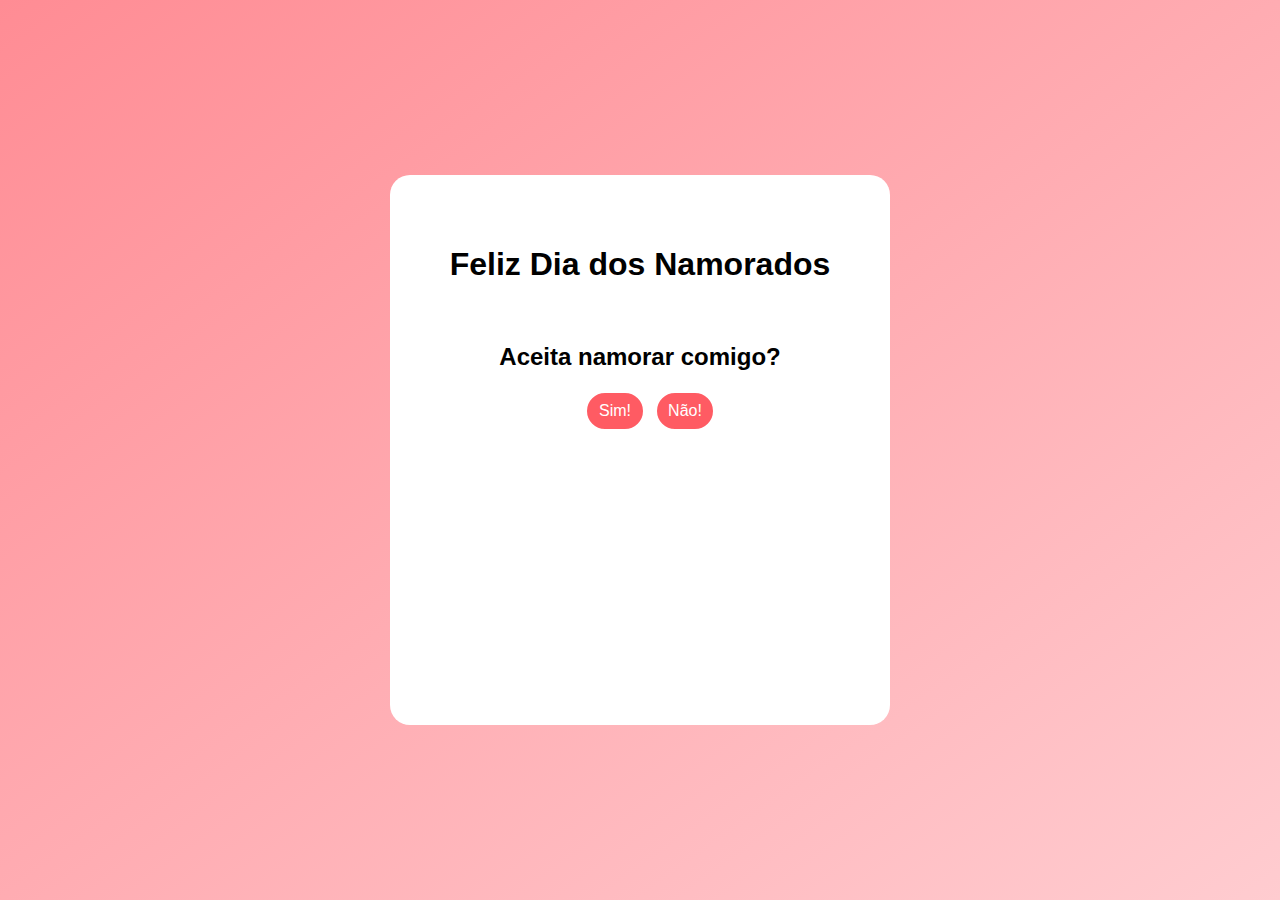
==== 16.project_valentine's_day/index.html @ c1751502 "add project valentine's day" ====
<!DOCTYPE html>
<html lang="pt-br">
<head>
    <meta charset="UTF-8">
    <meta http-equiv="X-UA-Compatible" content="IE=edge">
    <meta name="viewport" content="width=device-width, initial-scale=1.0">
    <title>Feliz Dia Dos Namorados</title>

    <!-- Estilos CSS -->
    <style>
        body {
            background: linear-gradient(to bottom right, #ff8c94, #ffccd0);
            font-family: 'Franklin Gothic Medium', 'Arial Narrow', Arial, sans-serif;
            margin: 0;
            display: flex;
            justify-content: center;
            align-items: center;
            height: 100vh;
        }

        .painel {
            margin: auto; /* Centraliza o painel horizontalmente */
            background-color: white; /* Fundo branco para o painel */
            width: 500px; /* Largura fixa do painel */
            height: 500px; /* Altura fixa do painel */
            border-radius: 20px; /* Cantos arredondados */
            text-align: center; /* Alinha o texto ao centro dentro do painel */
            padding-top: 50px; /* Espaçamento superior para o conteúdo */
            font-family: 'Franklin Gothic Medium', 'Arial Narrow', Arial, sans-serif; /* Estilos de fonte */
        }

        /* Estilo para o botão "Sim" */
        #sim {
            height: 40px;
            width: 60px;
            background-color: #ff5b63;
            border: 2px solid white;
            border-radius: 10px;
            color: white;
            margin-left: -50px; /* Posição ajustada para sobrepor outro botão */
            border-radius: 20px; /* Cantos arredondados */
            font-size: 16px; /* Tamanho da fonte */
            cursor: pointer; /* Alterando o cursor ao passar por cima */
            transition: background-color 0.3s ease; /* Transição suave de cor de fundo */
            margin-bottom: 10px; /* Espaçamento inferior para separar dos botões */
        }

        #sim:hover {
            background-color: #ff404a; /* Cor de fundo mais escura ao passar o mouse */
        }

        /* Estilo para o botão "Não" */
        #nao {
            position: absolute; /* Posicionamento absoluto para movimento livre */
            height: 40px;
            width: 60px;
            background-color: #ff5b63;
            border: 2px solid white;
            border-radius: 10px;
            color: white;
            margin-left: 10px; /* Posição inicial relativa ao seu contêiner */
            border-radius: 20px; /* Cantos arredondados */
            font-size: 16px; /* Tamanho da fonte */
            cursor: pointer; /* Alterando o cursor ao passar por cima */
            transition: background-color 0.3s ease; /* Transição suave de cor de fundo */
            margin-bottom: 10px; /* Espaçamento inferior para separar dos botões */
        }

        #nao:hover {
            background-color: #ff404a; /* Cor de fundo mais escura ao passar o mouse */
        }
    </style>

</head>
<body>

<!-- Painel de conteúdo principal -->
<div class="painel">
    <h1> Feliz Dia dos Namorados</h1> <!-- Título principal -->

    <img src="https://gifman.net/wp-content/uploads/2019/06/ursinho-fofo-apaixonado.gif" alt=""> <!-- Imagem animada em GIF -->

    <h2>Aceita namorar comigo? </h2> <!-- Pergunta principal -->

    <!-- Botão "Sim" que leva a um vídeo do YouTube -->
    <!-- <a href="https://www.youtube.com/watch?v=oRvND-r57Us"><button id="sim"> Sim! </button></a> -->

    <!-- Botão "Sim" que mostra uma mensagem de alerta -->
    <button id="sim" onclick="mensagem()"> Sim! </button>

    <!-- Botão "Não" que ativa uma função para mover aleatoriamente -->
    <button onmouseover="fuja()" id="nao"> Não! </button>

</div>

<!-- Funções em JavaScript -->
<script>
    // Função para mover o botão "Não" aleatoriamente
    function fuja() {
        var botaoNao = document.getElementById("nao");

        var larguraJanela = window.innerWidth;
        var alturaJanela = window.innerHeight;

        var maxX = larguraJanela - botaoNao.offsetWidth;
        var maxY = alturaJanela - botaoNao.offsetHeight;

        var aleatorioX = Math.floor(Math.random() * maxX);
        var aleatorioY = Math.floor(Math.random() * maxY);

        botaoNao.style.left = aleatorioX + "px";
        botaoNao.style.top = aleatorioY + "px";
    }

    // Função para exibir uma mensagem de alerta ao clicar no botão "Sim"
    function mensagem() {
        alert("Depois de todo esse tempo, você continua incrível. Me sinto muito abençoado por ter você comigo.");
    }
</script>

</body>
</html>
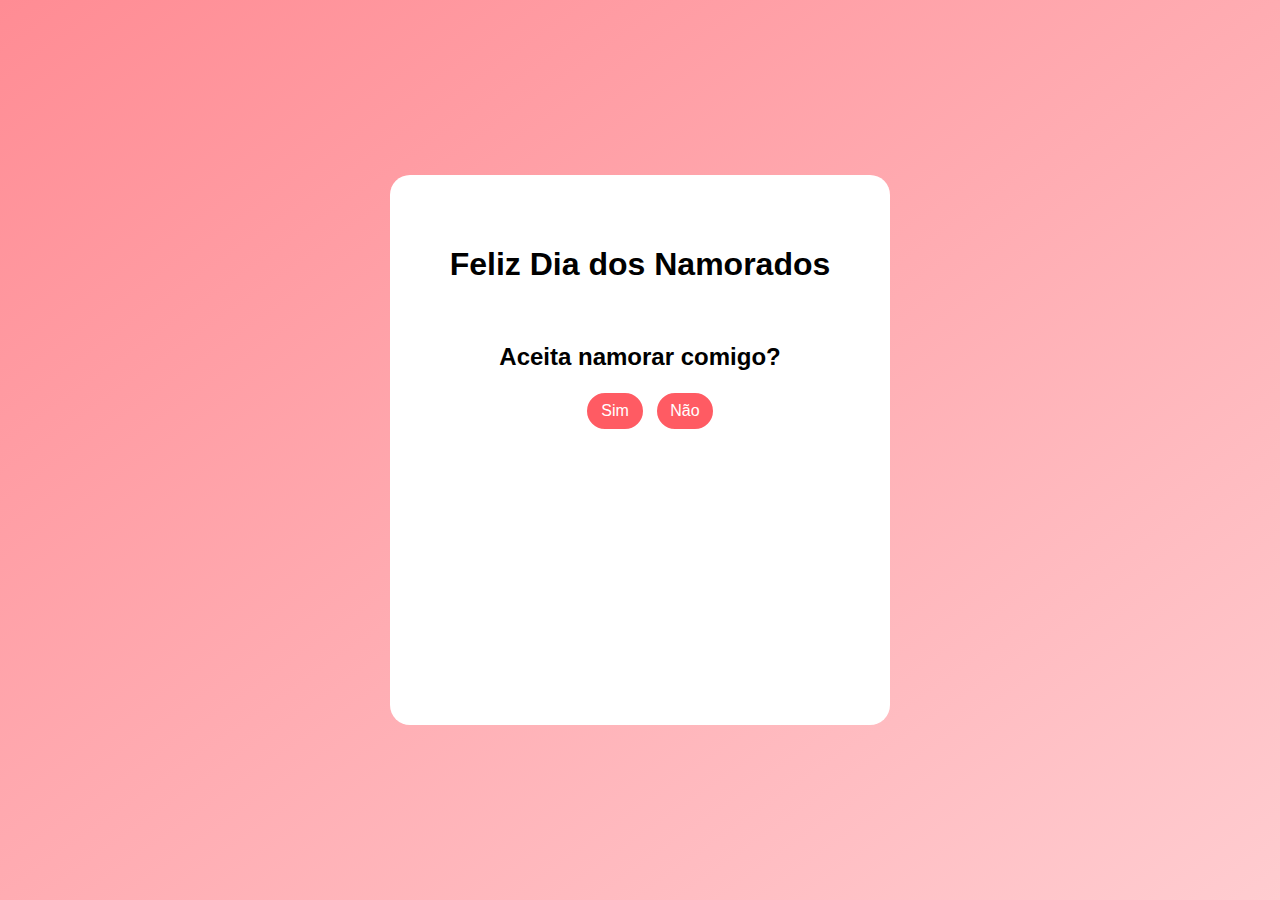
==== commit ed8c8020: "add project valentine's day" ====
--- a/16.project_valentine's_day/index.html
+++ b/16.project_valentine's_day/index.html
@@ -16,6 +16,15 @@
             justify-content: center;
             align-items: center;
             height: 100vh;
+        }
+
+        /* Adicionar estilos para telas menores */
+        @media (max-width: 600px) {
+            .painel {
+                width: 90%; /* Ajuste a largura para ocupar a largura disponível */
+                height: auto; /* Permita que a altura se ajuste ao conteúdo */
+                padding-top: 30px; /* Reduza o espaçamento superior */
+            }
         }
 
         .painel {
@@ -86,10 +95,10 @@
     <!-- <a href="https://www.youtube.com/watch?v=oRvND-r57Us"><button id="sim"> Sim! </button></a> -->
 
     <!-- Botão "Sim" que mostra uma mensagem de alerta -->
-    <button id="sim" onclick="mensagem()"> Sim! </button>
+    <button id="sim" onclick="mensagem()"> Sim </button>
 
     <!-- Botão "Não" que ativa uma função para mover aleatoriamente -->
-    <button onmouseover="fuja()" id="nao"> Não! </button>
+    <button onmouseover="fuja()" id="nao"> Não </button>
 
 </div>
 
